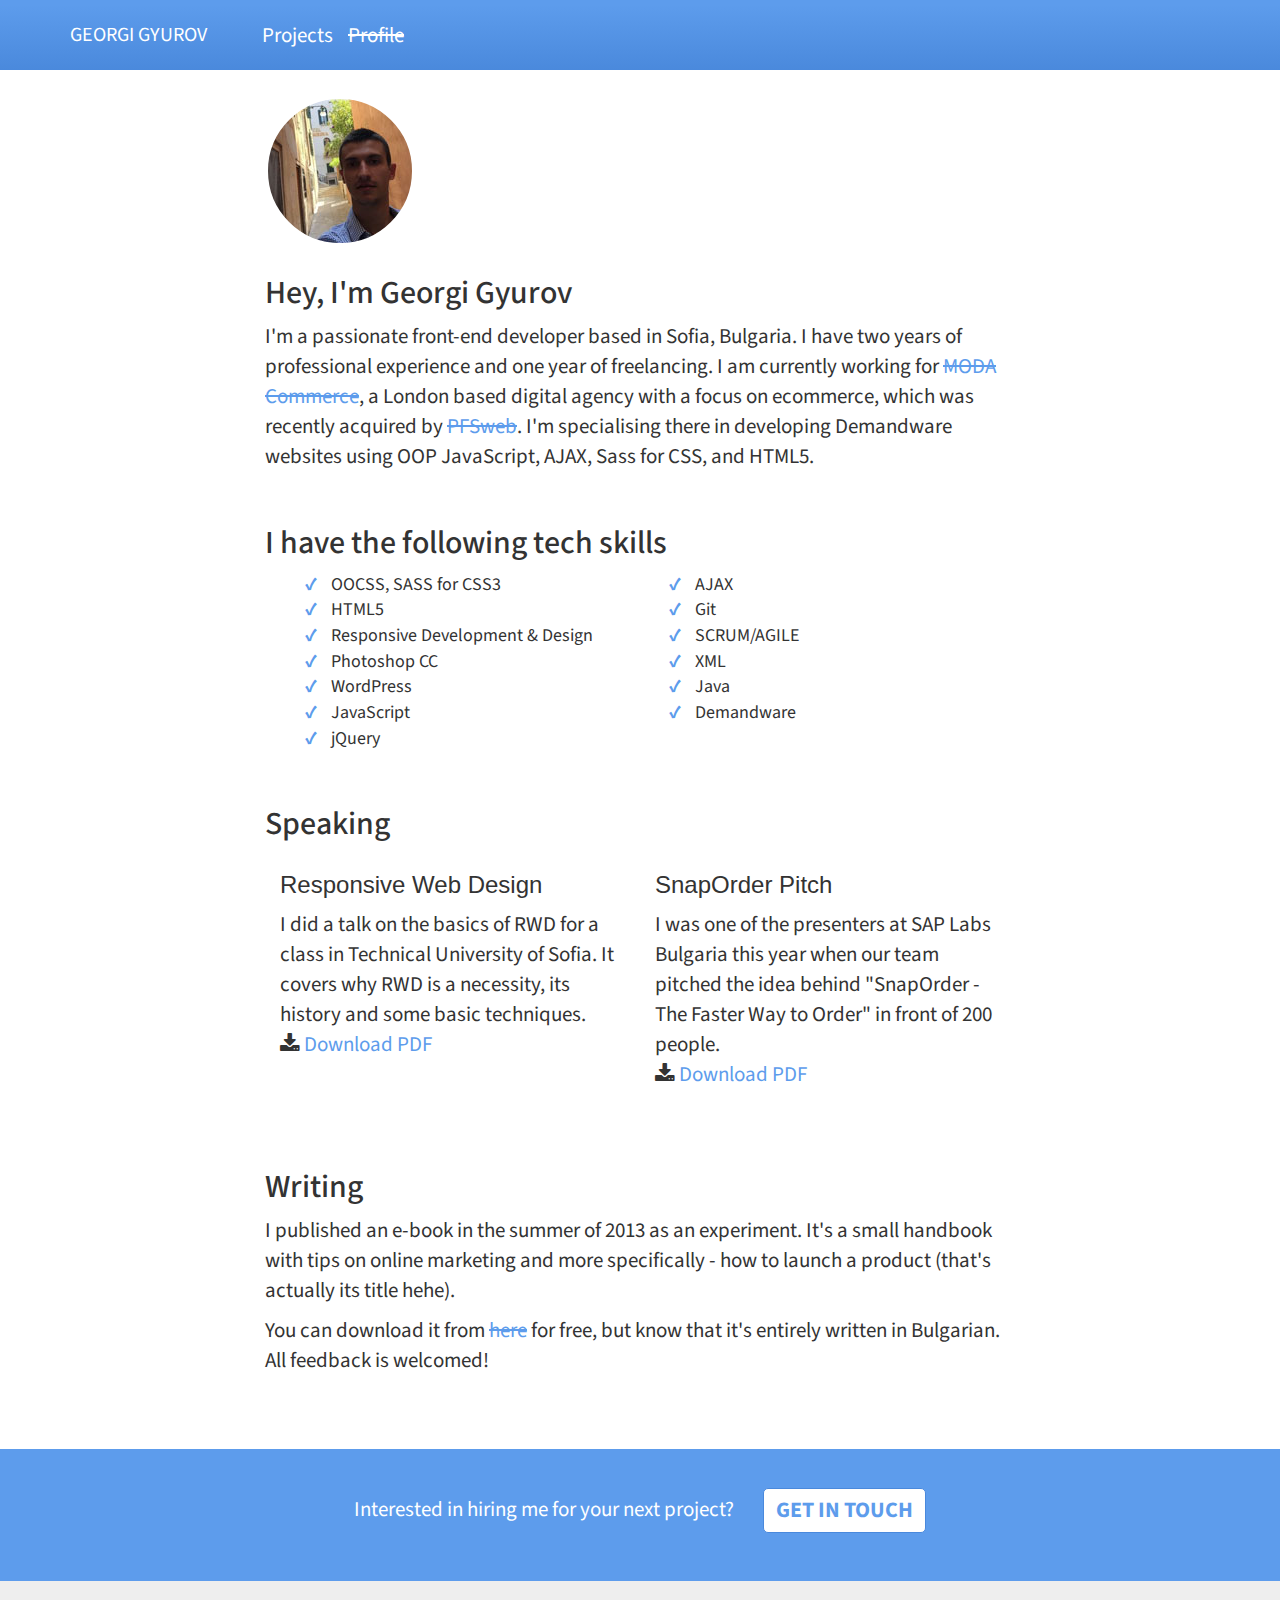
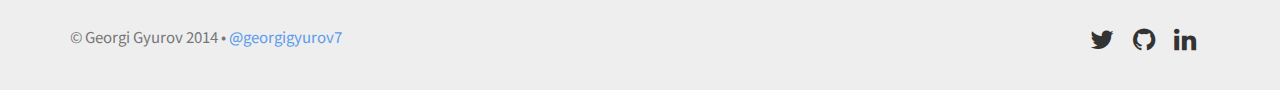
==== about.html @ b196c467 "Updated header description and keywords meta tags" ====
<!DOCTYPE html>
<html lang="en">

<head>
    <meta charset="utf-8">
    <meta name="viewport" content="width=device-width, initial-scale=1">
    <meta name="description" content="Georgi Gyurov - Front-end developer. Professional, quick and innovative work.">
    <meta name="keywords" content="front, end, website, site, development, html, css, js, responsive, web, design, agile, scrum, demandware, oop, javascript">
    <meta name="author" content="Georgi Gyurov, @georgigyurov7">
    
    <title>Profile - Georgi Gyurov - Front-End Developer</title>

    <!-- Prefetch DNS for external assets -->
    <link rel="dns-prefetch" href="//www.google-analytics.com">
    <link rel="dns-prefetch" href="//fonts.googleapis.com">

    <!-- Bootstrap Core CSS -->
    <link href="css/bootstrap.min.css" rel="stylesheet">

    <script type="text/javascript">
        /*!
        loadCSS: load a CSS file asynchronously.
        [c]2014 @scottjehl, Filament Group, Inc.
        Licensed MIT
        */

        /* exported loadCSS */
        function loadCSS( href, before, media, callback ){
            "use strict";
            // Arguments explained:
            // `href` is the URL for your CSS file.
            // `before` optionally defines the element we'll use as a reference for injecting our <link>
            // By default, `before` uses the first <script> element in the page.
            // However, since the order in which stylesheets are referenced matters, you might need a more specific location in your document.
            // If so, pass a different reference element to the `before` argument and it'll insert before that instead
            // note: `insertBefore` is used instead of `appendChild`, for safety re: http://www.paulirish.com/2011/surefire-dom-element-insertion/
            var ss = window.document.createElement( "link" );
            var ref = before || window.document.getElementsByTagName( "script" )[ 0 ];
            var sheets = window.document.styleSheets;
            ss.rel = "stylesheet";
            ss.href = href;
            // temporarily, set media to something non-matching to ensure it'll fetch without blocking render
            ss.media = "only x";
            // DEPRECATED
            if( callback ) {
                ss.onload = callback;
            }

            // inject link
            ref.parentNode.insertBefore( ss, ref );
            // This function sets the link's media back to `all` so that the stylesheet applies once it loads
            // It is designed to poll until document.styleSheets includes the new sheet.
            ss.onloadcssdefined = function( cb ){
                var defined;
                for( var i = 0; i < sheets.length; i++ ){
                    if( sheets[ i ].href && sheets[ i ].href === ss.href ){
                        defined = true;
                    }
                }
                if( defined ){
                    cb();
                } else {
                    setTimeout(function() {
                        ss.onloadcssdefined( cb );
                    });
                }
            };
            ss.onloadcssdefined(function() {
                ss.media = media || "all";
            });
            return ss;
        }

        loadCSS( "css/style.min.css" );
    </script>
    <noscript><link href="css/style.min.css" rel="stylesheet"></noscript>

    <style type="text/css">
        .navbar-nav>li>a:first-child {
          padding-left: 0;
        }
        .navbar-nav>li>a {
          padding-top: 0;
          padding-bottom: 0;
          line-height: 30px;
        }
        .navbar-brand, .nav>li a {
          color: #fff;
        }
    </style>

    <!-- Custom CSS -->
    <link href="css/font-awesome.min.css" rel="stylesheet">
    <link href='http://fonts.googleapis.com/css?family=Source+Sans+Pro:300' rel='stylesheet'>
</head>

<body>
    <nav class="navbar" role="navigation">
	  	<div class="container">
		    <div class="navbar-header">
			    <a class="navbar-brand" href="index.html">Georgi Gyurov</a>
			</div>
			<div class="collapse navbar-collapse navbar-ex1-collapse">
			    <ul class="nav navbar-nav">
                    <li><a href="index.html#work">Projects</a></li>
			        <li><a href="about.html" class="active">Profile</a></li>
			    </ul>
			</div>
		</div>
	</nav>

    <section class="profile">
        <div class="container">
            <div class="row">
                <div class="col-lg-8 col-lg-offset-2">
                <div class="profile-picture"></div>
    			<h2>Hey, I'm Georgi Gyurov</h2>
    			<p>
    				I'm a passionate front-end developer based in Sofia, Bulgaria. I have two years of professional experience and one year of freelancing. I am currently working for <a class="blue-link" alt="Modacommerce" href="http://modacom.com/">MODA Commerce</a>, a London based digital agency with a focus on ecommerce, which was recently acquired by <a class="blue-link" alt="pfswebcom" href="http://www.pfsweb.com/">PFSweb</a>. I'm specialising there in developing Demandware websites using OOP JavaScript, AJAX, Sass for CSS, and HTML5.
    			</p>
                </div>
            </div>
        </div>
    </section>

    <section class="profile">
        <div class="container">
            <div class="row">
    			<div class="col-lg-8 col-lg-offset-2">
                <h2>I have the following tech skills</h2>
                        <ul class="skills-set">
                            <li><span class="skills-set-tick">&#10004;</span> OOCSS, SASS for CSS3</li>
                            <li><span class="skills-set-tick">&#10004;</span> HTML5</li>
                            <li><span class="skills-set-tick">&#10004;</span> Responsive Development & Design</li>
                            <li><span class="skills-set-tick">&#10004;</span> Photoshop CC</li>
                            <li><span class="skills-set-tick">&#10004;</span> WordPress</li>
                            <li><span class="skills-set-tick">&#10004;</span> JavaScript</li>
                            <li><span class="skills-set-tick">&#10004;</span> jQuery</li>
                            <li><span class="skills-set-tick">&#10004;</span> AJAX</li>
                            <li><span class="skills-set-tick">&#10004;</span> Git</li>
                            <li><span class="skills-set-tick">&#10004;</span> SCRUM/AGILE</li>
                            <li><span class="skills-set-tick">&#10004;</span> XML</li>
                            <li><span class="skills-set-tick">&#10004;</span> Java</li>
                            <li><span class="skills-set-tick">&#10004;</span> Demandware</li>
                        </ul>
                </div>
             </div>
        </div>
    </section>

    <section class="profile">
        <div class="container">
            <div class="row">
                <div class="col-lg-8 col-lg-offset-2">
                <h2>Speaking</h2>
                    <div class="col-lg-6">
                        <h3>Responsive Web Design</h3>
                        <p>I did a talk on the basics of RWD for a class in Technical University of Sofia. It covers why RWD is a necessity, its history and some basic techniques. <br>
                        <i class="fa fa-download" title="Download PDF"></i> <a href="files/RWD.pdf" target="_blank" alt="Download PDF of the presentation">Download PDF</a>
                     </p>
                    </div>
                    <div class="col-lg-6">
                        <h3>SnapOrder Pitch</h3>
                        <p>I was one of the presenters at SAP Labs Bulgaria this year when our team pitched the idea behind "SnapOrder - The Faster Way to Order" in front of 200 people. <br>
                        <i class="fa fa-download" title="Download PDF"></i> <a href="files/snaporder.pdf" target="_blank" alt="Download PDF of the presentation">Download PDF</a>
                     </p>
                    </div>
                </div>
            </div>
        </div>

        <br>

        <section class="profile">
        <div class="container">
            <div class="row">
                <div class="col-lg-8 col-lg-offset-2">
                <h2>Writing</h2>
                       <p>I published an e-book in the summer of 2013 as an experiment. It's a small handbook with tips on online marketing and more specifically - how to launch a product (that's actually its title hehe).<br>
                       <p>You can download it from <a href="https://www.dropbox.com/s/eyqbff4zten5lh9/kak-da-pusnem-produkt-v-prodajba.pdf?dl=0" alt="Georgi Gyurov online marketing ebook" class="blue-link">here</a> for free, but know that it's entirely written in Bulgarian. All feedback is welcomed!</p>
                     </p>
                </div>
            </div>
        </div>
        </section>

        <div class="profile-contact">
            	<p class="text-center">Interested in hiring me for your next project? <a href="mailto:georgigyurov7@gmail.com?subject=Let’s%20work%20together" alt="Work With Me"><button class="btn btn-default space-left"><span class="text-large">GET IN TOUCH</span></button></a></p>
        </div>
    </section>

	<section class="footer-section">
        <div class="container">
            <div class="row">
                <div class="col-lg-6">
                    <p class="footer-copyright text-left">&copy; Georgi Gyurov 2014 • <a href="http://twitter.com/georgigyurov7" alt="Georgi Gyurov on Twitter">@georgigyurov7</a></p><br />
                </div>
				<div class="col-lg-6">
                    <p class="footer-social text-right"><a href="http://twitter.com/georgigyurov7" alt="Georgi Gyurov on Twitter"><i class="fa fa-twitter twitter"></i></a> <a href="https://github.com/ggyurov" alt="GGyurov.EU on Facebook"><i class="fa fa-github facebook"></i></a>  <a href="http://www.linkedin.com/pub/georgi-gyurov/57/550/a01" alt="Georgi Gyurov on LinkedIN"><i class="fa fa-linkedin in"></i></a></p>
                </div>
            </div> 
        </div>
    </section>

    <!-- Core JavaScript Files -->
    <script async src="js/jquery-1.10.2.js"></script>
    <script async src="js/bootstrap.min.js"></script>

    <!-- Google Analytics -->
    <script type="text/javascript">

      var _gaq = _gaq || [];
      _gaq.push(['_setAccount', 'UA-50094750-1']);
      _gaq.push(['_trackPageview']);

      (function() {
        var ga = document.createElement('script'); ga.type = 'text/javascript'; ga.async = true;
        ga.src = ('https:' == document.location.protocol ? 'https://' : 'http://') + 'stats.g.doubleclick.net/dc.js';
        var s = document.getElementsByTagName('script')[0]; s.parentNode.insertBefore(ga, s);
      })();

    </script>
</body>
</html>
---- css/style.min.css ----
body,html{width:100%;height:100%}.logo,.wrap{margin:0 auto}.skills-item,.skills-set li{list-style-type:none}@font-face{font-family:FontAwesome;src:url(../fonts/fontawesome-webfont.eot?v=4.0.3);src:url(../fonts/fontawesome-webfont.eot?#iefix&v=4.0.3) format('embedded-opentype'),url(../fonts/fontawesome-webfont.woff?v=4.0.3) format('woff'),url(../fonts/fontawesome-webfont.ttf?v=4.0.3) format('truetype'),url(../fonts/fontawesome-webfont.svg?v=4.0.3#fontawesomeregular) format('svg');font-weight:400;font-style:normal}body{font-family:'Source Sans Pro',sans-serif;font-size:18px;border-top:5px solid #5D9CEC}::selection{color:#fff;background:#5D9CEC}::-moz-selection{color:#fff;background:#5D9CEC}.wrap{min-height:100%;height:auto!important;height:100%}.logo{display:block;width:308px;height:185px;font:0/0 a;text-shadow:none;color:transparent}.intro-title-1,.intro-title-2{text-align:center;font-weight:600}.nav>li a,.navbar-brand{color:#fff}.nav>li a:hover,.navbar-brand:hover,.navbar-nav .active,.navbar-nav .active:hover{color:#fff;text-decoration:line-through}.hire-me-btn a:hover,.intro-title-2 a{text-decoration:none}.intro-section,.navbar{background-color:#428bca;background-image:linear-gradient(#5D9CEC,#4A89DC)}.navbar{min-height:15px;padding:10px 0 15px;border-radius:0}.navbar-header,.navbar-nav>li>a:first-child{padding-left:0}.navbar-header{padding-right:45px}.navbar-nav>li>a{padding-top:0;padding-bottom:0;line-height:30px}.navbar-brand{padding-top:10px}.navbar-nav .active{padding-top:0}.collapse{display:block;border:0;max-height:100%;box-shadow:none}.nav>li{margin-top:5px;margin-bottom:5px;display:inline-block}.intro-section{padding:5% 0;width:100%;color:#fff}.intro-title-1{text-transform:uppercase;font-size:24px;font-family:'Source Sans Pro',sans-serif}.intro-title-2{margin:0 auto;font-size:34px;font-family:'Source Sans Pro';line-height:1.5em}.hire-me-btn a,.projects{font-weight:600;font-family:'Source Sans Pro',sans-serif}.intro-title-2 a{border-bottom:1px dotted #a6a6a6}.dash{margin:2% 0;background-color:#5D9CEC;width:30px;height:4px}.line{margin:5% auto;width:80%;background-color:#a6a6a6}.projects{padding:0 0 1%}.hire-me-btn{margin:0 0 5%;padding:1.5%;width:100%;height:10%;background-color:#428bca;border-radius:5px;text-align:center}.hire-me-btn:hover{background-color:#286eab}.hire-me-btn a{color:#fff;font-size:2.5rem}@media screen and (max-width:480px){.intro-title-1{font-size:20px;text-align:center}.intro-title-2{margin:10% 0;font-size:21px}}.feature-list{margin-left:0;padding:0;list-style:none;font-family:'Source San Pro'}.about-section,.profile h2{font-family:'Source Sans Pro',sans-serif}.feature-list__link{position:relative;display:block;background-color:#f43059;padding-top:56.25%;margin-top:2px;border-radius:3px}@media screen and (min-width:720px){.feature-list__item{float:left;width:33.333333333%}.feature-list__item:nth-child(3n+1):last-child{width:100%}.feature-list__item:nth-child(3n+1):nth-last-child(2),.feature-list__item:nth-child(3n+1):nth-last-child(2)+.feature-list__item{width:50%}.feature-list__link{margin-left:2px}.feature-list__item:nth-of-type(-n+3)>.feature-list__link{margin-top:0}.feature-list__item:nth-of-type(3n+1)>.feature-list__link{margin-left:0}}.feature-list__title{font-size:32px;font-size:2rem;line-height:1;font-weight:600;text-align:center;position:absolute;top:50%;right:0;left:0;margin-top:-24px;color:#fff;-webkit-transition:.2s;-moz-transition:.2s;transition:.2s}.facebook:hover,.in:hover,.plus:hover,.twitter:hover{transition:ease .5s}.feature-list__link:active .feature-list__title,.feature-list__link:focus .feature-list__title,.feature-list__link:hover .feature-list__title{margin-top:-26px}.feature-list__sub{display:block;font-size:16px;font-size:1.5rem;line-height:2}.about-section{margin:5% 0 60px;font-size:30px}.about-section p{padding-top:10px;font-size:21px}.profile-picture{position:relative;margin:0 30px 30px 0;background:url(../img/profile-pic-2105.jpg) center;width:150px;height:150px;border-radius:100px;border:3px solid #fff;overflow:hidden}.index-hire-about,.profile-contact{margin-top:5%;width:100%;text-align:center}.profile{padding:2% 0 0}.profile p{font-size:21px}.profile-header{display:block;width:100%;height:45%}.icon-color{color:#bd1f34}.profile-contact{padding:3% 0;background-color:#5D9CEC;color:#fff}@media screen and (max-width :480px){.index-hire-about,.profile-contact{margin:10% 0 15%}}.blue-link{text-decoration:line-through;color:#5D9CEC}.contact-section u,.footer-social a:hover{text-decoration:none}.skills-set{-webkit-columns:2;-moz-columns:2;columns:2}@media screen and (max-width:480px){.skills-set{-webkit-columns:1;-moz-columns:1;columns:1}}.skills-set-tick{color:#5D9CEC;padding-right:10px}.contact-section{margin:0 0 5%;min-height:100%;height:auto!important;height:100%;text-align:left;font-size:18px}.contact-section u{border-bottom:1px dotted #aeaeae}.green{color:green}.services-section{padding-top:150px;text-align:center;background:#fff}.footer-section{min-height:90px;padding-top:30px;padding-bottom:30px;background-color:#eee;font-size:14px}.footer-copyright{margin-top:15px;display:inline;float:left;color:#777;font-size:1.2em}.footer-social{margin:2% 0 0;float:right;width:50%;font-size:26px}.header,.img{width:100%}.footer-social i{margin-right:5%}.footer-social a{color:inherit}@media screen and (max-width :1024px){.footer-social{margin:-1% 0 0}}.twitter:hover{color:#00aced}.facebook:hover{color:#3b5998}.in:hover{color:#0e76a8}.plus:hover{color:#d34836}.fa-desktop{font-size:10em}.hire-me-hp{background-color:#5D9CEC;color:#fff}.or{padding:0 0 0 2%}@media screen and (max-width :480px){.footer-policy,.footer-social{float:left;text-align:left}.footer-social{margin:10px 0}.space-right{margin-right:0}.or{display:block;padding:3% 0}}.space{margin:0 0 6%}.space-left{margin:0 0 0 2%}.space-right{margin:0 2% 0 0}.img:hover{cursor:pointer;opacity:.8;-webkit-transition:all 300ms ease-out;-moz-transition:all 300ms ease-out;-o-transition:all 300ms ease-out;-ms-transition:all 300ms ease-out;transition:all 300ms ease-out}.header{display:block;margin-top:-5px;-webkit-background-size:cover;-moz-background-size:cover;-o-background-size:cover;background-size:cover;height:100%}.twoten{background:url(../img/twoten-full-01.min.png) center top fixed}.fuji{background:url(../img/Fuji-full.min.png) center top fixed}.ebook{background:url(../img/ebook-landing.min.png) center top fixed}.cadeci{background:url(../img/cadeci-full.min.jpg) center top fixed}@media screen and (max-width :480px){.img{max-height:250px}.header{height:50%}.twoten{background:url(../img/twoten-mobile.min.png) top no-repeat}.fuji{background:url(../img/Fuji-mobile.min.png) top no-repeat}.ebook{background:url(../img/ebook-mobile.min.png) no-repeat}.cadeci{background:url(../img/cadeci-mobile.min.png) top no-repeat}}.text-large{font-size:2em}.skills{margin:0;padding:0;overflow:hidden}.skills-item{font-size:18px;word-break:break-word;color:#fff;background-color:#5D9CEC;margin:.5em 0;padding:.5em;-webkit-transition:.5s ease;transition:.5s ease}@media (min-width:48.75em){.skills-item{position:relative;-webkit-transition:.5s ease;transition:.5s ease}.skills-item.skillMagic{opacity:1;-webkit-transform:translate(50px,20px);-ms-transform:translate(50px,20px);transform:translate(50px,20px);-webkit-backface-visibility:hidden;-ms-backface-visibility:hidden;backface-visibility:hidden}}.skills-item.css{width:97%}.skills-item.html{width:98%}.skills-item.js{width:55%}.skills-item.php{width:35%}.skills-item.sql{width:50%}.skills-item.xml{width:70%}.skills-item.java{width:45%}.skills-item.responsive,.skills-item.wp{width:90%}.skills-item.c5{width:89%}.skills-item.github{width:60%}.skills-item.adobe{width:87%}.skills-item.mobile{width:91%}.skills-item.android{width:50%}
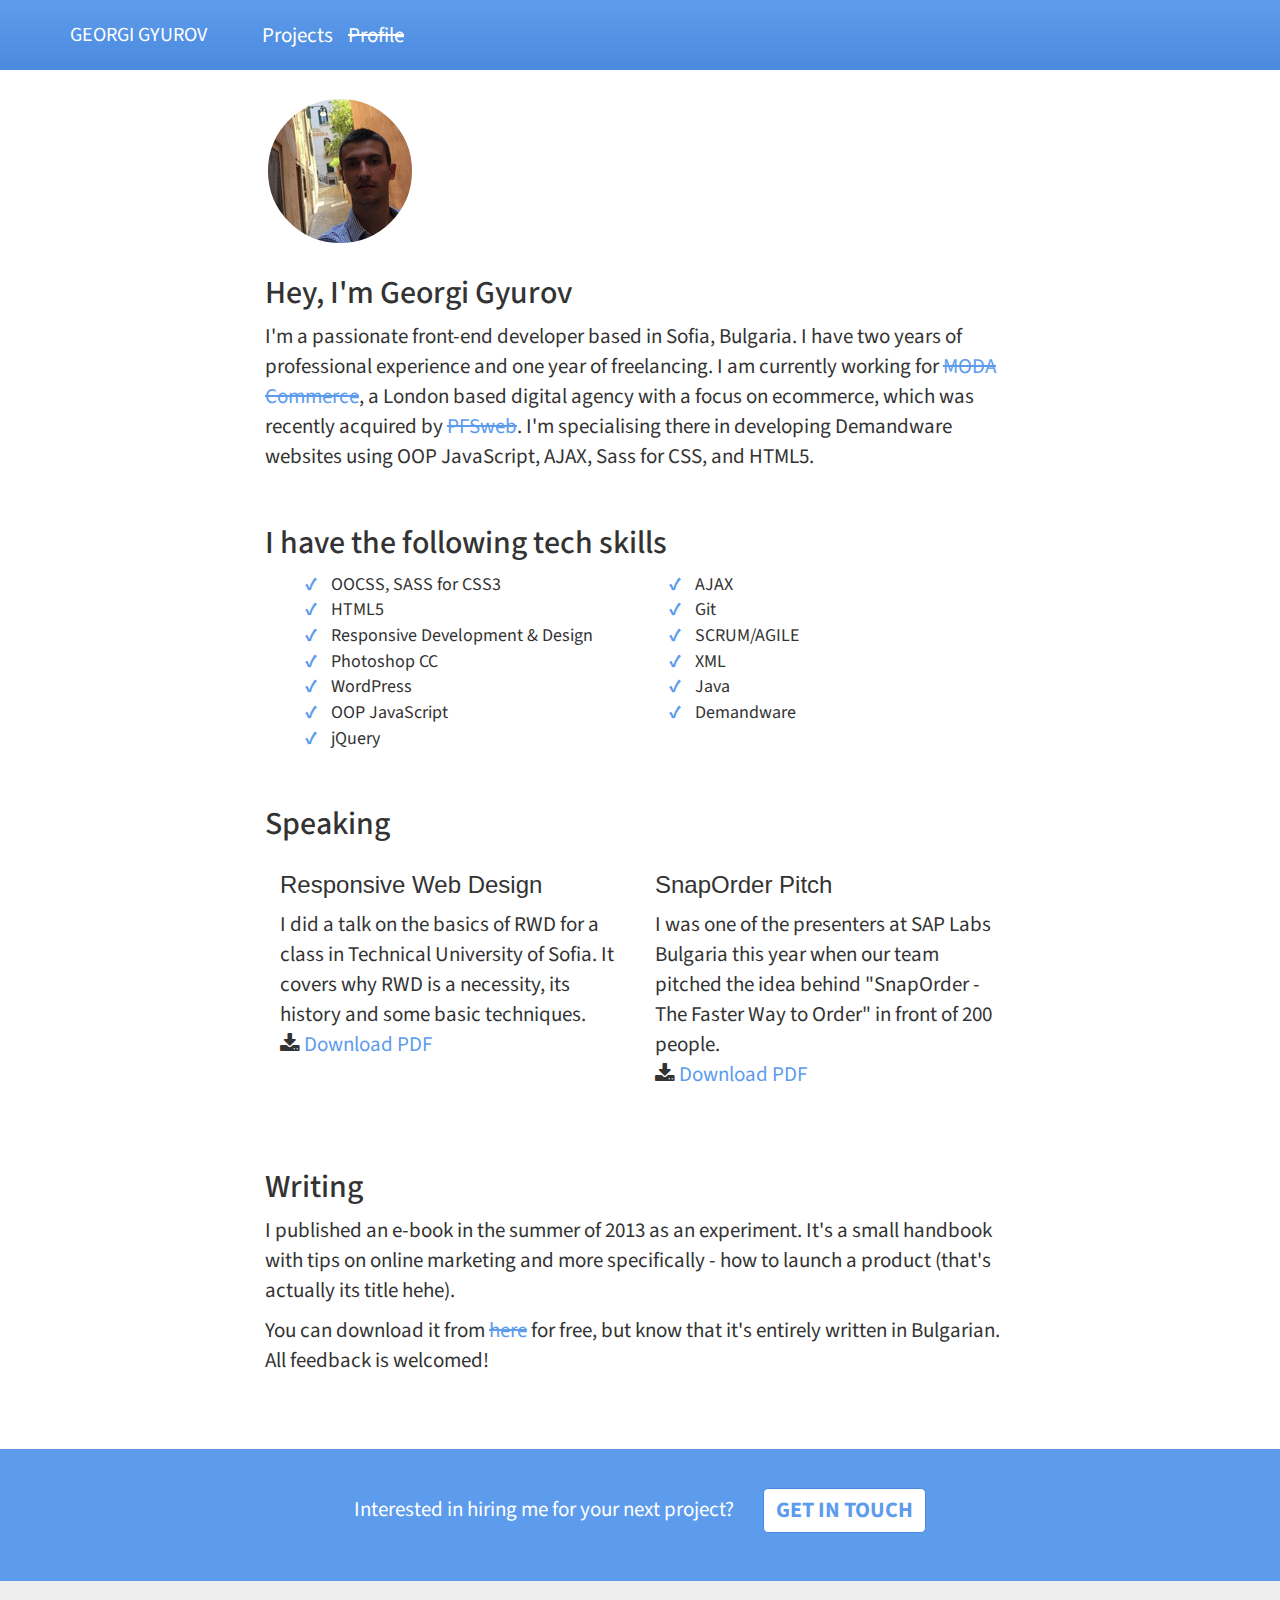
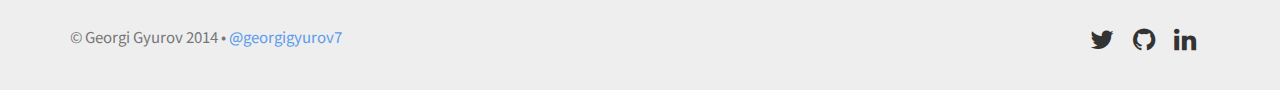
==== commit 32a3054e: "Updated skills" ====
--- a/about.html
+++ b/about.html
@@ -11,8 +11,8 @@
     <title>Profile - Georgi Gyurov - Front-End Developer</title>
 
     <!-- Prefetch DNS for external assets -->
-    <link rel="dns-prefetch" href="//www.google-analytics.com">
-    <link rel="dns-prefetch" href="//fonts.googleapis.com">
+    <link rel="dns-prefetch" href="//www.google-analytics.com" />
+    <link rel="dns-prefetch" href="//fonts.googleapis.com" />
 
     <!-- Bootstrap Core CSS -->
     <link href="css/bootstrap.min.css" rel="stylesheet">
@@ -90,8 +90,8 @@
     </style>
 
     <!-- Custom CSS -->
-    <link href="css/font-awesome.min.css" rel="stylesheet">
-    <link href='http://fonts.googleapis.com/css?family=Source+Sans+Pro:300' rel='stylesheet'>
+    <link href="css/font-awesome.min.css" rel="stylesheet" />
+    <link href='http://fonts.googleapis.com/css?family=Source+Sans+Pro:300' rel='stylesheet' />
 </head>
 
 <body>
@@ -134,7 +134,7 @@
                             <li><span class="skills-set-tick">&#10004;</span> Responsive Development & Design</li>
                             <li><span class="skills-set-tick">&#10004;</span> Photoshop CC</li>
                             <li><span class="skills-set-tick">&#10004;</span> WordPress</li>
-                            <li><span class="skills-set-tick">&#10004;</span> JavaScript</li>
+                            <li><span class="skills-set-tick">&#10004;</span> OOP JavaScript</li>
                             <li><span class="skills-set-tick">&#10004;</span> jQuery</li>
                             <li><span class="skills-set-tick">&#10004;</span> AJAX</li>
                             <li><span class="skills-set-tick">&#10004;</span> Git</li>
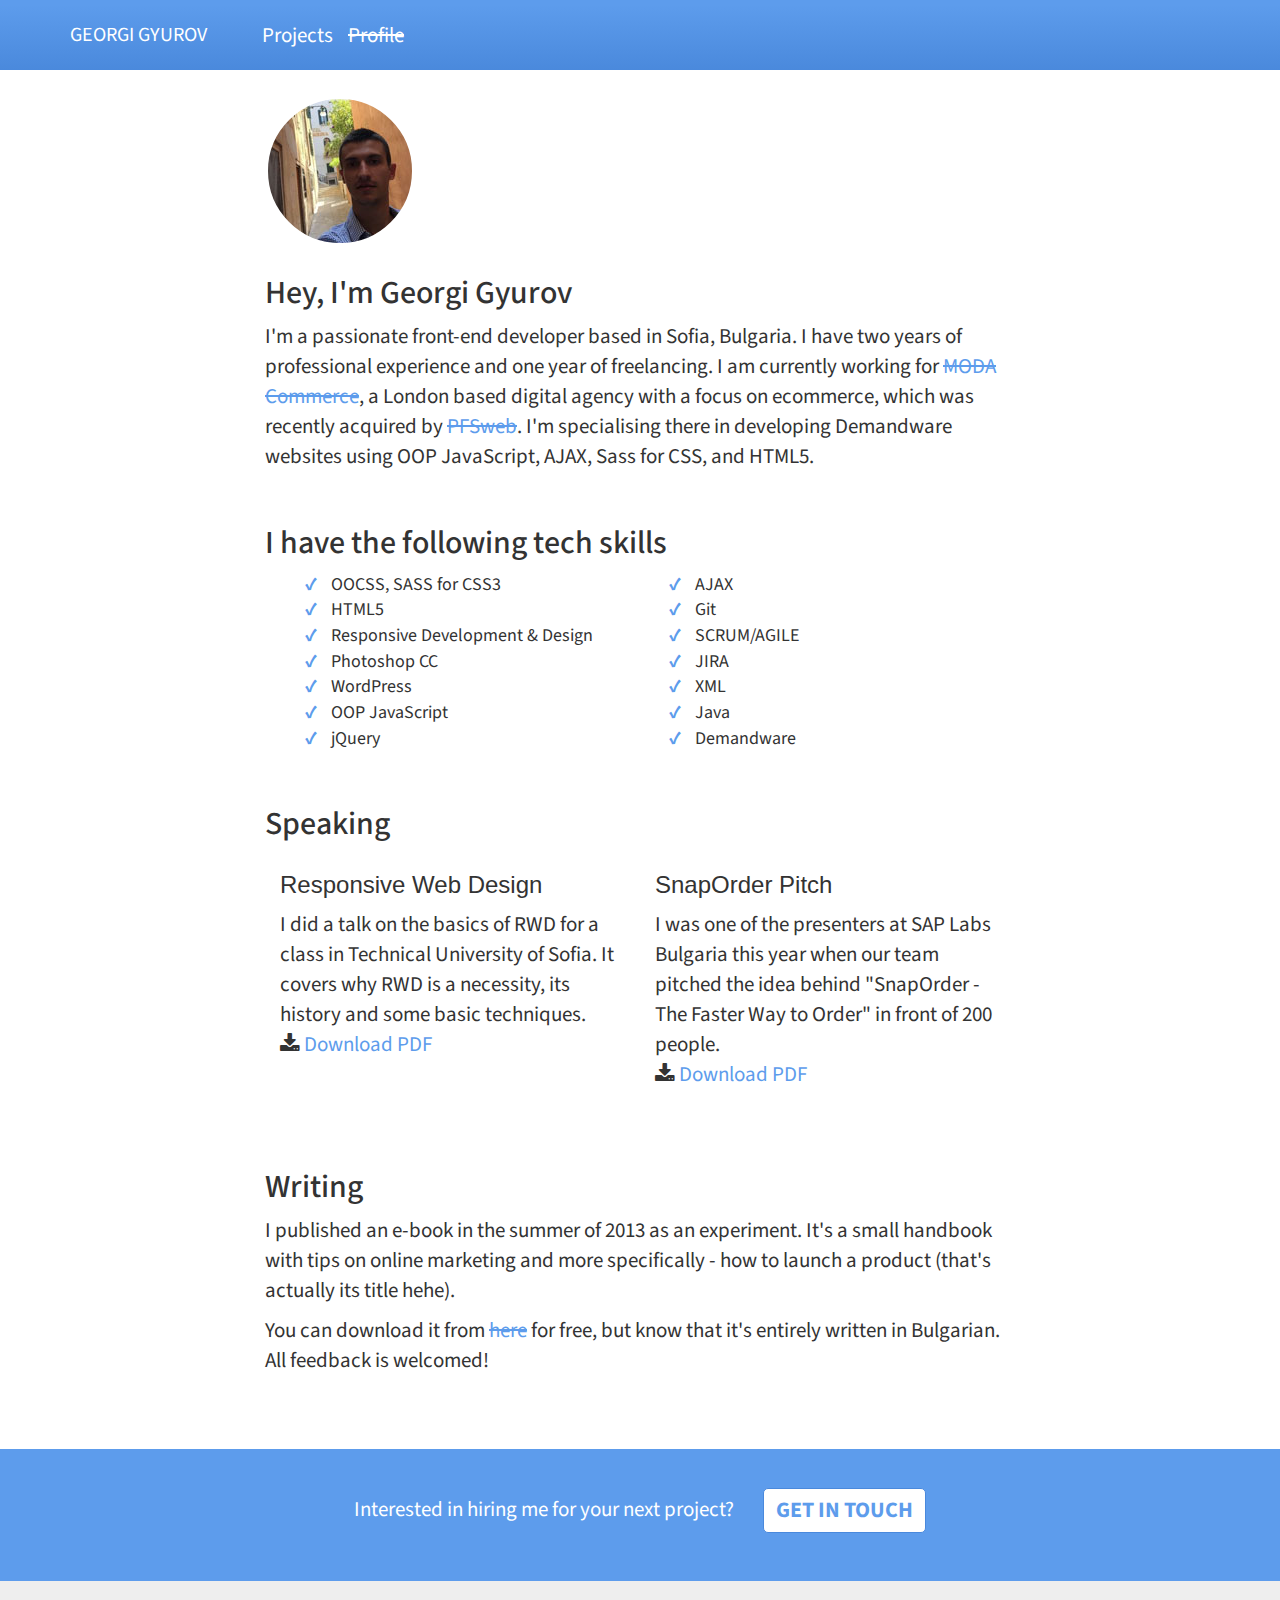
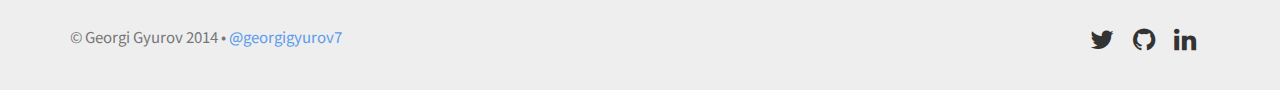
==== commit 44433637: "Updated skills" ====
--- a/about.html
+++ b/about.html
@@ -139,6 +139,7 @@
                             <li><span class="skills-set-tick">&#10004;</span> AJAX</li>
                             <li><span class="skills-set-tick">&#10004;</span> Git</li>
                             <li><span class="skills-set-tick">&#10004;</span> SCRUM/AGILE</li>
+                            <li><span class="skills-set-tick">&#10004;</span> JIRA</li>
                             <li><span class="skills-set-tick">&#10004;</span> XML</li>
                             <li><span class="skills-set-tick">&#10004;</span> Java</li>
                             <li><span class="skills-set-tick">&#10004;</span> Demandware</li>
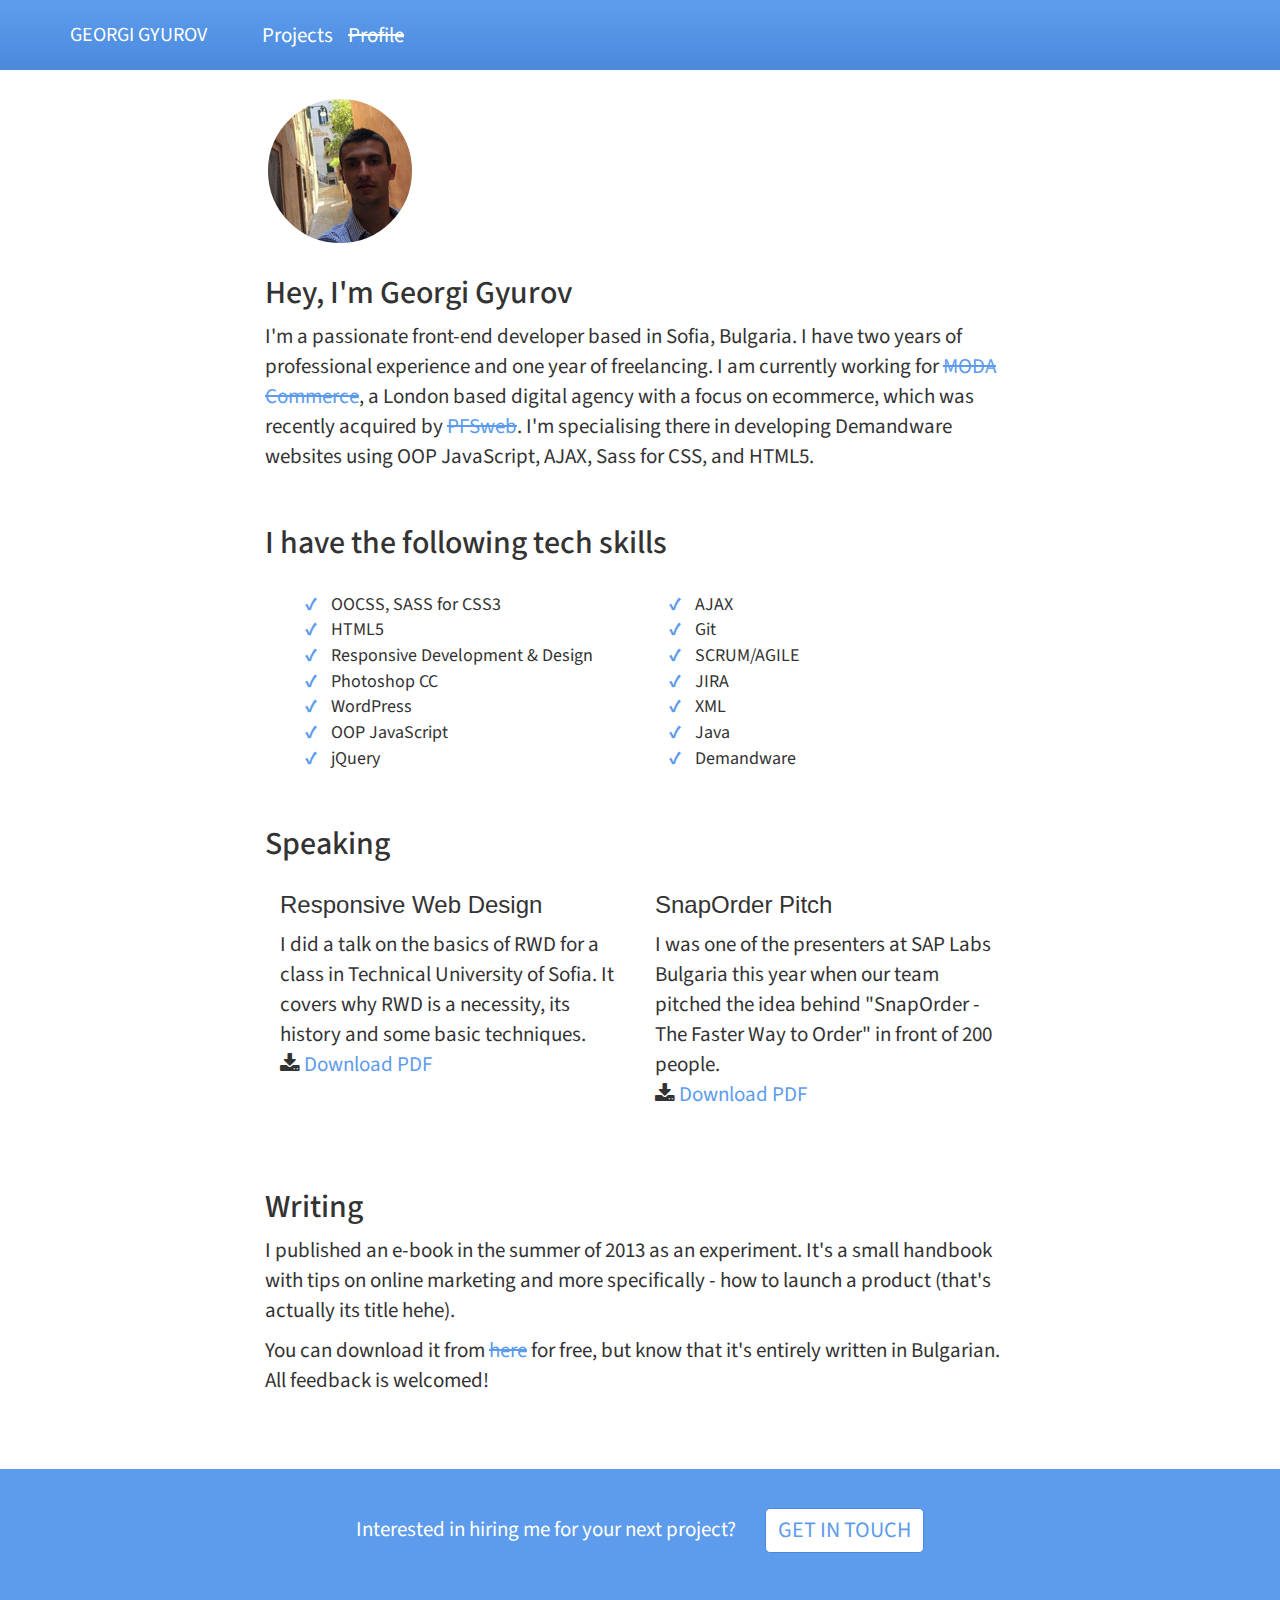
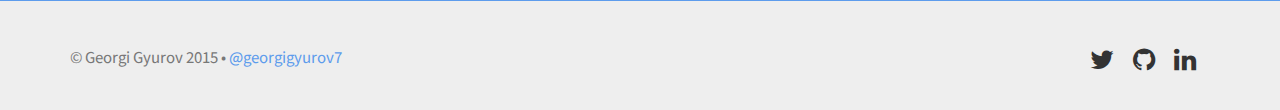
==== commit 939fee14: "Homepage update + removed GA" ====
--- a/about.html
+++ b/about.html
@@ -11,7 +11,6 @@
     <title>Profile - Georgi Gyurov - Front-End Developer</title>
 
     <!-- Prefetch DNS for external assets -->
-    <link rel="dns-prefetch" href="//www.google-analytics.com" />
     <link rel="dns-prefetch" href="//fonts.googleapis.com" />
 
     <!-- Bootstrap Core CSS -->
@@ -194,7 +193,7 @@
         <div class="container">
             <div class="row">
                 <div class="col-lg-6">
-                    <p class="footer-copyright text-left">&copy; Georgi Gyurov 2014 • <a href="http://twitter.com/georgigyurov7" alt="Georgi Gyurov on Twitter">@georgigyurov7</a></p><br />
+                    <p class="footer-copyright text-left">&copy; Georgi Gyurov 2015 • <a href="http://twitter.com/georgigyurov7" alt="Georgi Gyurov on Twitter">@georgigyurov7</a></p><br />
                 </div>
 				<div class="col-lg-6">
                     <p class="footer-social text-right"><a href="http://twitter.com/georgigyurov7" alt="Georgi Gyurov on Twitter"><i class="fa fa-twitter twitter"></i></a> <a href="https://github.com/ggyurov" alt="GGyurov.EU on Facebook"><i class="fa fa-github facebook"></i></a>  <a href="http://www.linkedin.com/pub/georgi-gyurov/57/550/a01" alt="Georgi Gyurov on LinkedIN"><i class="fa fa-linkedin in"></i></a></p>
@@ -206,20 +205,5 @@
     <!-- Core JavaScript Files -->
     <script async src="js/jquery-1.10.2.js"></script>
     <script async src="js/bootstrap.min.js"></script>
-
-    <!-- Google Analytics -->
-    <script type="text/javascript">
-
-      var _gaq = _gaq || [];
-      _gaq.push(['_setAccount', 'UA-50094750-1']);
-      _gaq.push(['_trackPageview']);
-
-      (function() {
-        var ga = document.createElement('script'); ga.type = 'text/javascript'; ga.async = true;
-        ga.src = ('https:' == document.location.protocol ? 'https://' : 'http://') + 'stats.g.doubleclick.net/dc.js';
-        var s = document.getElementsByTagName('script')[0]; s.parentNode.insertBefore(ga, s);
-      })();
-
-    </script>
 </body>
 </html>--- a/css/style.min.css
+++ b/css/style.min.css
@@ -1 +1 @@
-body,html{width:100%;height:100%}.logo,.wrap{margin:0 auto}.skills-item,.skills-set li{list-style-type:none}@font-face{font-family:FontAwesome;src:url(../fonts/fontawesome-webfont.eot?v=4.0.3);src:url(../fonts/fontawesome-webfont.eot?#iefix&v=4.0.3) format('embedded-opentype'),url(../fonts/fontawesome-webfont.woff?v=4.0.3) format('woff'),url(../fonts/fontawesome-webfont.ttf?v=4.0.3) format('truetype'),url(../fonts/fontawesome-webfont.svg?v=4.0.3#fontawesomeregular) format('svg');font-weight:400;font-style:normal}body{font-family:'Source Sans Pro',sans-serif;font-size:18px;border-top:5px solid #5D9CEC}::selection{color:#fff;background:#5D9CEC}::-moz-selection{color:#fff;background:#5D9CEC}.wrap{min-height:100%;height:auto!important;height:100%}.logo{display:block;width:308px;height:185px;font:0/0 a;text-shadow:none;color:transparent}.intro-title-1,.intro-title-2{text-align:center;font-weight:600}.nav>li a,.navbar-brand{color:#fff}.nav>li a:hover,.navbar-brand:hover,.navbar-nav .active,.navbar-nav .active:hover{color:#fff;text-decoration:line-through}.hire-me-btn a:hover,.intro-title-2 a{text-decoration:none}.intro-section,.navbar{background-color:#428bca;background-image:linear-gradient(#5D9CEC,#4A89DC)}.navbar{min-height:15px;padding:10px 0 15px;border-radius:0}.navbar-header,.navbar-nav>li>a:first-child{padding-left:0}.navbar-header{padding-right:45px}.navbar-nav>li>a{padding-top:0;padding-bottom:0;line-height:30px}.navbar-brand{padding-top:10px}.navbar-nav .active{padding-top:0}.collapse{display:block;border:0;max-height:100%;box-shadow:none}.nav>li{margin-top:5px;margin-bottom:5px;display:inline-block}.intro-section{padding:5% 0;width:100%;color:#fff}.intro-title-1{text-transform:uppercase;font-size:24px;font-family:'Source Sans Pro',sans-serif}.intro-title-2{margin:0 auto;font-size:34px;font-family:'Source Sans Pro';line-height:1.5em}.hire-me-btn a,.projects{font-weight:600;font-family:'Source Sans Pro',sans-serif}.intro-title-2 a{border-bottom:1px dotted #a6a6a6}.dash{margin:2% 0;background-color:#5D9CEC;width:30px;height:4px}.line{margin:5% auto;width:80%;background-color:#a6a6a6}.projects{padding:0 0 1%}.hire-me-btn{margin:0 0 5%;padding:1.5%;width:100%;height:10%;background-color:#428bca;border-radius:5px;text-align:center}.hire-me-btn:hover{background-color:#286eab}.hire-me-btn a{color:#fff;font-size:2.5rem}@media screen and (max-width:480px){.intro-title-1{font-size:20px;text-align:center}.intro-title-2{margin:10% 0;font-size:21px}}.feature-list{margin-left:0;padding:0;list-style:none;font-family:'Source San Pro'}.about-section,.profile h2{font-family:'Source Sans Pro',sans-serif}.feature-list__link{position:relative;display:block;background-color:#f43059;padding-top:56.25%;margin-top:2px;border-radius:3px}@media screen and (min-width:720px){.feature-list__item{float:left;width:33.333333333%}.feature-list__item:nth-child(3n+1):last-child{width:100%}.feature-list__item:nth-child(3n+1):nth-last-child(2),.feature-list__item:nth-child(3n+1):nth-last-child(2)+.feature-list__item{width:50%}.feature-list__link{margin-left:2px}.feature-list__item:nth-of-type(-n+3)>.feature-list__link{margin-top:0}.feature-list__item:nth-of-type(3n+1)>.feature-list__link{margin-left:0}}.feature-list__title{font-size:32px;font-size:2rem;line-height:1;font-weight:600;text-align:center;position:absolute;top:50%;right:0;left:0;margin-top:-24px;color:#fff;-webkit-transition:.2s;-moz-transition:.2s;transition:.2s}.facebook:hover,.in:hover,.plus:hover,.twitter:hover{transition:ease .5s}.feature-list__link:active .feature-list__title,.feature-list__link:focus .feature-list__title,.feature-list__link:hover .feature-list__title{margin-top:-26px}.feature-list__sub{display:block;font-size:16px;font-size:1.5rem;line-height:2}.about-section{margin:5% 0 60px;font-size:30px}.about-section p{padding-top:10px;font-size:21px}.profile-picture{position:relative;margin:0 30px 30px 0;background:url(../img/profile-pic-2105.jpg) center;width:150px;height:150px;border-radius:100px;border:3px solid #fff;overflow:hidden}.index-hire-about,.profile-contact{margin-top:5%;width:100%;text-align:center}.profile{padding:2% 0 0}.profile p{font-size:21px}.profile-header{display:block;width:100%;height:45%}.icon-color{color:#bd1f34}.profile-contact{padding:3% 0;background-color:#5D9CEC;color:#fff}@media screen and (max-width :480px){.index-hire-about,.profile-contact{margin:10% 0 15%}}.blue-link{text-decoration:line-through;color:#5D9CEC}.contact-section u,.footer-social a:hover{text-decoration:none}.skills-set{-webkit-columns:2;-moz-columns:2;columns:2}@media screen and (max-width:480px){.skills-set{-webkit-columns:1;-moz-columns:1;columns:1}}.skills-set-tick{color:#5D9CEC;padding-right:10px}.contact-section{margin:0 0 5%;min-height:100%;height:auto!important;height:100%;text-align:left;font-size:18px}.contact-section u{border-bottom:1px dotted #aeaeae}.green{color:green}.services-section{padding-top:150px;text-align:center;background:#fff}.footer-section{min-height:90px;padding-top:30px;padding-bottom:30px;background-color:#eee;font-size:14px}.footer-copyright{margin-top:15px;display:inline;float:left;color:#777;font-size:1.2em}.footer-social{margin:2% 0 0;float:right;width:50%;font-size:26px}.header,.img{width:100%}.footer-social i{margin-right:5%}.footer-social a{color:inherit}@media screen and (max-width :1024px){.footer-social{margin:-1% 0 0}}.twitter:hover{color:#00aced}.facebook:hover{color:#3b5998}.in:hover{color:#0e76a8}.plus:hover{color:#d34836}.fa-desktop{font-size:10em}.hire-me-hp{background-color:#5D9CEC;color:#fff}.or{padding:0 0 0 2%}@media screen and (max-width :480px){.footer-policy,.footer-social{float:left;text-align:left}.footer-social{margin:10px 0}.space-right{margin-right:0}.or{display:block;padding:3% 0}}.space{margin:0 0 6%}.space-left{margin:0 0 0 2%}.space-right{margin:0 2% 0 0}.img:hover{cursor:pointer;opacity:.8;-webkit-transition:all 300ms ease-out;-moz-transition:all 300ms ease-out;-o-transition:all 300ms ease-out;-ms-transition:all 300ms ease-out;transition:all 300ms ease-out}.header{display:block;margin-top:-5px;-webkit-background-size:cover;-moz-background-size:cover;-o-background-size:cover;background-size:cover;height:100%}.twoten{background:url(../img/twoten-full-01.min.png) center top fixed}.fuji{background:url(../img/Fuji-full.min.png) center top fixed}.ebook{background:url(../img/ebook-landing.min.png) center top fixed}.cadeci{background:url(../img/cadeci-full.min.jpg) center top fixed}@media screen and (max-width :480px){.img{max-height:250px}.header{height:50%}.twoten{background:url(../img/twoten-mobile.min.png) top no-repeat}.fuji{background:url(../img/Fuji-mobile.min.png) top no-repeat}.ebook{background:url(../img/ebook-mobile.min.png) no-repeat}.cadeci{background:url(../img/cadeci-mobile.min.png) top no-repeat}}.text-large{font-size:2em}.skills{margin:0;padding:0;overflow:hidden}.skills-item{font-size:18px;word-break:break-word;color:#fff;background-color:#5D9CEC;margin:.5em 0;padding:.5em;-webkit-transition:.5s ease;transition:.5s ease}@media (min-width:48.75em){.skills-item{position:relative;-webkit-transition:.5s ease;transition:.5s ease}.skills-item.skillMagic{opacity:1;-webkit-transform:translate(50px,20px);-ms-transform:translate(50px,20px);transform:translate(50px,20px);-webkit-backface-visibility:hidden;-ms-backface-visibility:hidden;backface-visibility:hidden}}.skills-item.css{width:97%}.skills-item.html{width:98%}.skills-item.js{width:55%}.skills-item.php{width:35%}.skills-item.sql{width:50%}.skills-item.xml{width:70%}.skills-item.java{width:45%}.skills-item.responsive,.skills-item.wp{width:90%}.skills-item.c5{width:89%}.skills-item.github{width:60%}.skills-item.adobe{width:87%}.skills-item.mobile{width:91%}.skills-item.android{width:50%}+body,html{width:100%;height:100%}.logo,.wrap{margin:0 auto}.skills-item,.skills-set li{list-style-type:none}@font-face{font-family:FontAwesome;src:url(../fonts/fontawesome-webfont.eot?v=4.0.3);src:url(../fonts/fontawesome-webfont.eot?#iefix&v=4.0.3) format('embedded-opentype'),url(../fonts/fontawesome-webfont.woff?v=4.0.3) format('woff'),url(../fonts/fontawesome-webfont.ttf?v=4.0.3) format('truetype'),url(../fonts/fontawesome-webfont.svg?v=4.0.3#fontawesomeregular) format('svg');font-weight:400;font-style:normal}body{font-family:'Source Sans Pro',sans-serif;font-size:18px;border-top:5px solid #5D9CEC}::selection{color:#fff;background:#5D9CEC}::-moz-selection{color:#fff;background:#5D9CEC}.wrap{min-height:100%;height:auto!important;height:100%}.logo{display:block;width:308px;height:185px;font:0/0 a;text-shadow:none;color:transparent}.intro-title-1,.intro-title-2{text-align:center;font-weight:600}.nav>li a,.navbar-brand{color:#fff}.nav>li a:hover,.navbar-brand:hover,.navbar-nav .active,.navbar-nav .active:hover{color:#fff;text-decoration:line-through}.hire-me-btn a:hover,.intro-title-2 a{text-decoration:none}.intro-section,.navbar{background-color:#428bca;background-image:linear-gradient(#5D9CEC,#4A89DC)}.navbar{min-height:15px;padding:10px 0 15px;border-radius:0}.navbar-header,.navbar-nav>li>a:first-child{padding-left:0}.navbar-header{padding-right:45px}.navbar-nav>li>a{padding-top:0;padding-bottom:0;line-height:30px}.navbar-brand{padding-top:10px}.navbar-nav .active{padding-top:0}.collapse{display:block;border:0;max-height:100%;box-shadow:none}.nav>li{margin-top:5px;margin-bottom:5px;display:inline-block}.intro-section{padding:5% 0;width:100%;color:#fff}.intro-title-1{text-transform:uppercase;font-size:24px;font-family:'Source Sans Pro',sans-serif}.intro-title-2{margin:0 auto;font-size:34px;font-family:'Source Sans Pro';line-height:1.5em}.hire-me-btn a,.projects{font-family:'Source Sans Pro',sans-serif}.intro-title-2 a{border-bottom:1px dotted #a6a6a6}.dash{margin:2% 0;background-color:#5D9CEC;width:30px;height:4px}.line{margin:5% auto;width:80%;background-color:#a6a6a6}.projects{padding:0 0 1%;font-weight:400}.hire-me-btn{margin:0 0 5%;padding:1.5%;width:100%;height:10%;background-color:#428bca;border-radius:5px;text-align:center}.hire-me-btn:hover{background-color:#286eab}.hire-me-btn a{color:#fff;font-size:2.5rem;font-weight:600}@media screen and (max-width:480px){.intro-title-1{font-size:20px;text-align:center}.intro-title-2{margin:10% 0;font-size:21px}}.feature-list{margin-left:0;padding:0;list-style:none;font-family:'Source San Pro'}.about-section,.profile h2{font-family:'Source Sans Pro',sans-serif}.feature-list__link{position:relative;display:block;background-color:#f43059;padding-top:56.25%;margin-top:2px;border-radius:3px}@media screen and (min-width:720px){.feature-list__item{float:left;width:33.333333333%}.feature-list__item:nth-child(3n+1):last-child{width:100%}.feature-list__item:nth-child(3n+1):nth-last-child(2),.feature-list__item:nth-child(3n+1):nth-last-child(2)+.feature-list__item{width:50%}.feature-list__link{margin-left:2px}.feature-list__item:nth-of-type(-n+3)>.feature-list__link{margin-top:0}.feature-list__item:nth-of-type(3n+1)>.feature-list__link{margin-left:0}}.feature-list__title{font-size:32px;font-size:2rem;line-height:1;font-weight:600;text-align:center;position:absolute;top:50%;right:0;left:0;margin-top:-24px;color:#fff;-webkit-transition:.2s;-moz-transition:.2s;transition:.2s}.facebook:hover,.in:hover,.plus:hover,.twitter:hover{transition:ease .5s}.feature-list__link:active .feature-list__title,.feature-list__link:focus .feature-list__title,.feature-list__link:hover .feature-list__title{margin-top:-26px}.feature-list__sub{display:block;font-size:16px;font-size:1.5rem;line-height:2}.about-section{margin:5% 0 60px;font-size:30px}.about-section p{padding-top:10px;font-size:21px}.profile-picture{position:relative;margin:0 30px 30px 0;background:url(../img/profile-pic-2105.jpg) center;width:150px;height:150px;border-radius:100px;border:3px solid #fff;overflow:hidden}.index-hire-about,.profile-contact{margin-top:5%;width:100%;text-align:center}.profile{padding:2% 0 0}.profile p{font-size:21px}.profile-header{display:block;width:100%;height:45%}.icon-color{color:#bd1f34}.profile-contact{padding:3% 0;background-color:#5D9CEC;color:#fff}@media screen and (max-width :480px){.index-hire-about,.profile-contact{margin:10% 0 15%}}.blue-link{text-decoration:line-through;color:#5D9CEC}.contact-section u,.footer-social a:hover{text-decoration:none}.skills-set{padding-top:20px;-webkit-columns:2;-moz-columns:2;columns:2}@media screen and (max-width:480px){.skills-set{-webkit-columns:1;-moz-columns:1;columns:1}}.skills-set-tick{color:#5D9CEC;padding-right:10px}.contact-section{margin:0 0 5%;min-height:100%;height:auto!important;height:100%;text-align:left;font-size:18px}.contact-section u{border-bottom:1px dotted #aeaeae}.green{color:green}.services-section{padding-top:150px;text-align:center;background:#fff}.footer-section{min-height:90px;padding-top:30px;padding-bottom:30px;background-color:#eee;font-size:14px}.footer-copyright{margin-top:15px;display:inline;float:left;color:#777;font-size:1.2em}.footer-social{margin:2% 0 0;float:right;width:50%;font-size:26px}.header,.img{width:100%}.footer-social i{margin-right:5%}.footer-social a{color:inherit}@media screen and (max-width :1024px){.footer-social{margin:-1% 0 0}}.twitter:hover{color:#00aced}.facebook:hover{color:#3b5998}.in:hover{color:#0e76a8}.plus:hover{color:#d34836}.fa-desktop{font-size:10em}.hire-me-hp{background-color:#5D9CEC;color:#fff}.or{padding:0 0 0 2%}@media screen and (max-width :480px){.footer-policy,.footer-social{float:left;text-align:left}.footer-social{margin:10px 0}.space-right{margin-right:0}.or{display:block;padding:3% 0}}.space{margin:0 0 6%}.space-left{margin:0 0 0 2%}.space-right{margin:0 2% 0 0}.img:hover{cursor:pointer;opacity:.8;-webkit-transition:all 300ms ease-out;-moz-transition:all 300ms ease-out;-o-transition:all 300ms ease-out;-ms-transition:all 300ms ease-out;transition:all 300ms ease-out}.header{display:block;margin-top:-5px;-webkit-background-size:cover;-moz-background-size:cover;-o-background-size:cover;background-size:cover;height:100%}.twoten{background:url(../img/twoten-full-01.min.png) center top fixed}.fuji{background:url(../img/Fuji-full.min.png) center top fixed}.ebook{background:url(../img/ebook-landing.min.png) center top fixed}.cadeci{background:url(../img/cadeci-full.min.jpg) center top fixed}@media screen and (max-width :480px){.img{max-height:250px}.header{height:50%}.twoten{background:url(../img/twoten-mobile.min.png) top no-repeat}.fuji{background:url(../img/Fuji-mobile.min.png) top no-repeat}.ebook{background:url(../img/ebook-mobile.min.png) no-repeat}.cadeci{background:url(../img/cadeci-mobile.min.png) top no-repeat}}.text-large{font-size:2em;font-weight:400}.skills{margin:0;padding:0;overflow:hidden}.skills-item{font-size:18px;word-break:break-word;color:#fff;background-color:#5D9CEC;margin:.5em 0;padding:.5em;-webkit-transition:.5s ease;transition:.5s ease}@media (min-width:48.75em){.skills-item{position:relative;-webkit-transition:.5s ease;transition:.5s ease}.skills-item.skillMagic{opacity:1;-webkit-transform:translate(50px,20px);-ms-transform:translate(50px,20px);transform:translate(50px,20px);-webkit-backface-visibility:hidden;-ms-backface-visibility:hidden;backface-visibility:hidden}}.skills-item.css{width:97%}.skills-item.html{width:98%}.skills-item.js{width:55%}.skills-item.php{width:35%}.skills-item.sql{width:50%}.skills-item.xml{width:70%}.skills-item.java{width:45%}.skills-item.responsive,.skills-item.wp{width:90%}.skills-item.c5{width:89%}.skills-item.github{width:60%}.skills-item.adobe{width:87%}.skills-item.mobile{width:91%}.skills-item.android{width:50%}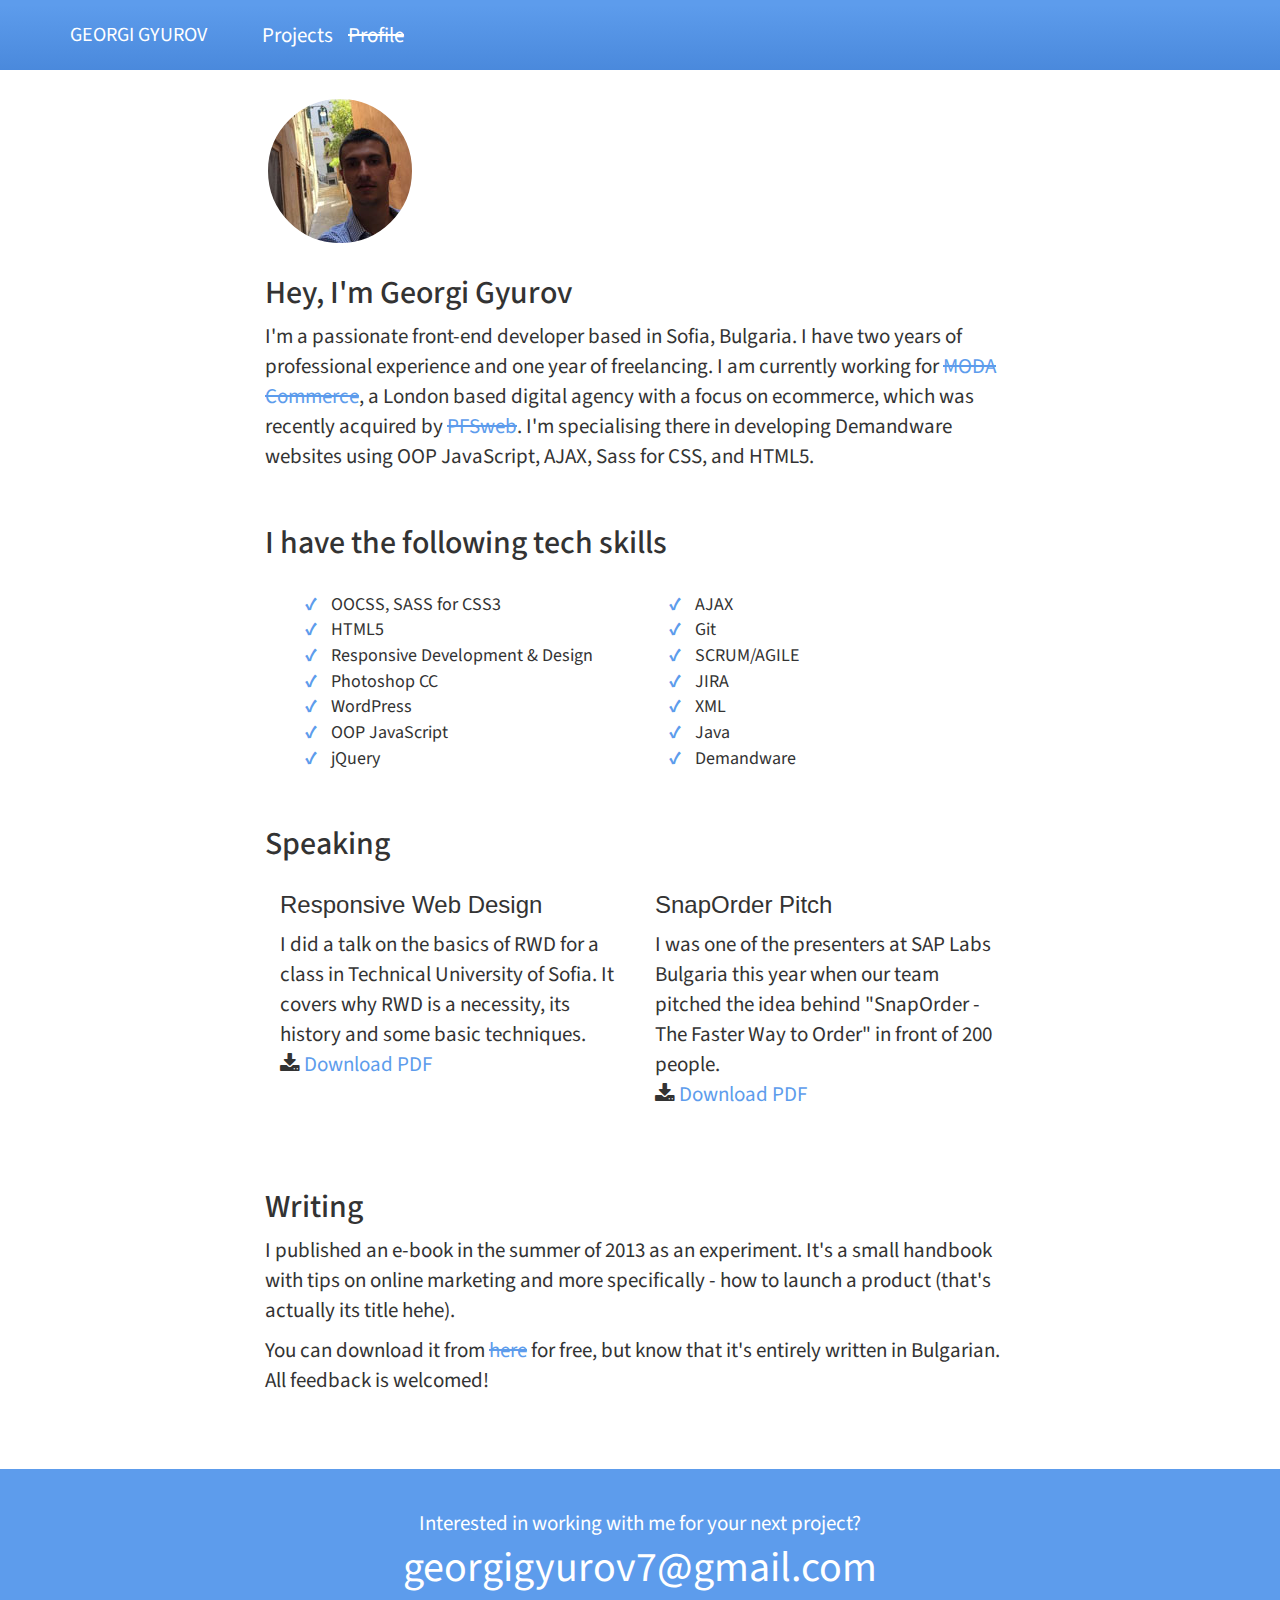
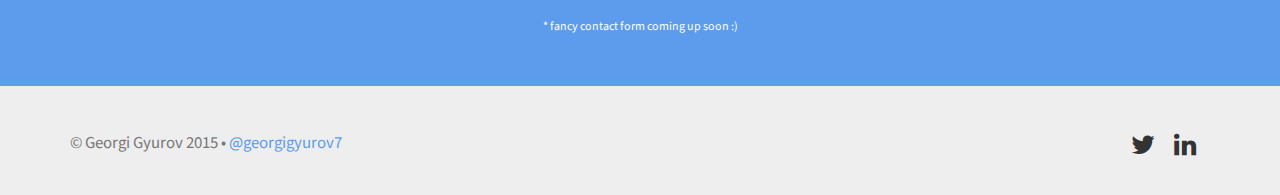
==== commit 9305534b: "Footer updated + contact section in about me" ====
--- a/about.html
+++ b/about.html
@@ -90,6 +90,7 @@
 
     <!-- Custom CSS -->
     <link href="css/font-awesome.min.css" rel="stylesheet" />
+    <link href="css/style.css" rel="stylesheet" />
     <link href='http://fonts.googleapis.com/css?family=Source+Sans+Pro:300' rel='stylesheet' />
 </head>
 
@@ -185,7 +186,8 @@
         </section>
 
         <div class="profile-contact">
-            	<p class="text-center">Interested in hiring me for your next project? <a href="mailto:georgigyurov7@gmail.com?subject=Let’s%20work%20together" alt="Work With Me"><button class="btn btn-default space-left"><span class="text-large">GET IN TOUCH</span></button></a></p>
+            	<p class="text-center">Interested in working with me for your next project? <br> <span class="text-large">georgigyurov7@gmail.com</span></p>
+                <p><span class="text-small">* fancy contact form coming up soon :)</span></p>
         </div>
     </section>
 
@@ -196,7 +198,7 @@
                     <p class="footer-copyright text-left">&copy; Georgi Gyurov 2015 • <a href="http://twitter.com/georgigyurov7" alt="Georgi Gyurov on Twitter">@georgigyurov7</a></p><br />
                 </div>
 				<div class="col-lg-6">
-                    <p class="footer-social text-right"><a href="http://twitter.com/georgigyurov7" alt="Georgi Gyurov on Twitter"><i class="fa fa-twitter twitter"></i></a> <a href="https://github.com/ggyurov" alt="GGyurov.EU on Facebook"><i class="fa fa-github facebook"></i></a>  <a href="http://www.linkedin.com/pub/georgi-gyurov/57/550/a01" alt="Georgi Gyurov on LinkedIN"><i class="fa fa-linkedin in"></i></a></p>
+                    <p class="footer-social text-right"><a href="http://twitter.com/georgigyurov7" title="georgigyurov7 @ Twitter" alt="Georgi Gyurov on Twitter"><i class="fa fa-twitter twitter"></i></a> <a href="http://www.linkedin.com/pub/georgi-gyurov/57/550/a01" title="Georgi Gyurov @ LinkedIN" alt="Georgi Gyurov on LinkedIN"><i class="fa fa-linkedin in"></i></a></p>
                 </div>
             </div> 
         </div>
--- a/css/style.css
+++ b/css/style.css
@@ -0,0 +1,529 @@
+@font-face{font-family:'FontAwesome';src:url('../fonts/fontawesome-webfont.eot?v=4.0.3');src:url('../fonts/fontawesome-webfont.eot?#iefix&v=4.0.3') format('embedded-opentype'),url('../fonts/fontawesome-webfont.woff?v=4.0.3') format('woff'),url('../fonts/fontawesome-webfont.ttf?v=4.0.3') format('truetype'),url('../fonts/fontawesome-webfont.svg?v=4.0.3#fontawesomeregular') format('svg');font-weight:normal;font-style:normal}
+
+/* COLOR PALETTE
+ * 
+ *  LIGHTER BLUE - #5D9CEC
+ *  DARKER BLUE - #4A89DC
+ *
+*/
+
+body {
+  width: 100%;
+  height: 100%;
+  font-family: 'Source Sans Pro', sans-serif;
+  font-size: 18px;
+  border-top: 5px solid #5D9CEC;
+}
+
+html {
+  width: 100%;
+  height: 100%;
+}
+
+::selection { color: #fff; background: #5D9CEC; }
+::-moz-selection { color: #fff; background: #5D9CEC; }
+
+.wrap {
+  min-height: 100%;
+  height: auto !important;
+  height: 100%;
+  margin: 0 auto;
+}
+
+/* INTRO SECTION HOME PAGE */
+
+.logo {
+  display: block;
+  margin: 0 auto;
+  /*padding: 0 0 0 0.7%;*/
+  width: 308px;
+  height: 185px;
+  font: 0/0 a;
+  text-shadow: none;
+  color: transparent;  
+}
+
+@media screen and (max-width: 480px){
+  .logo {
+    /*padding: 0 0 0 1.7%;*/
+  }
+}
+
+.navbar-brand,
+.nav>li a {
+  color: #fff;
+}
+
+.navbar-brand:hover,
+.navbar-nav .active, 
+.navbar-nav .active:hover,
+.nav>li a:hover {
+  color: #fff;
+  text-decoration: line-through;
+}
+
+/*linear bckg for header*/
+.navbar,
+.intro-section {
+  background-color: #428bca;
+  background-image: linear-gradient(#5D9CEC,#4A89DC);
+}
+
+.navbar {
+  min-height: 15px;
+  padding: 10px 0 15px;
+  border-radius: 0;
+}
+
+/*reset some bootstrap styles*/
+.navbar-header {
+  padding-left: 0;
+  padding-right: 45px;
+}
+
+.navbar-nav>li>a {
+  padding-top: 0;
+  padding-bottom: 0;
+  line-height: 30px;
+}
+
+.navbar-nav>li>a:first-child {
+  padding-left: 0;
+}
+
+.navbar-brand {
+  padding-top: 10px;
+}
+
+.navbar-nav .active {
+  padding-top: 0;
+}
+
+.collapse {
+  display: block;
+  border: 0;
+  max-height: 100%;
+  box-shadow: none;
+}
+
+.nav>li {
+  margin-top: 5px;
+  margin-bottom: 5px;
+  display: inline-block;
+}
+
+.intro-section  {
+  padding: 5% 0 5% 0;
+  width: 100%;
+  color: #fff;
+}
+
+.intro-title-1 {
+  text-transform: uppercase;
+  text-align: center;
+  font-size: 24px;
+  font-family: 'Source Sans Pro', sans-serif; 
+  font-weight: 600;
+}
+
+.intro-title-2 {
+  margin: 0 auto;
+  text-align: center;
+  font-size: 34px;
+  font-family: 'Source Sans Pro';
+  font-weight: 600;
+  line-height: 1.5em;
+}
+
+.intro-title-2 a {
+  text-decoration: none;
+  border-bottom: 1px dotted #a6a6a6;
+}
+
+.dash {
+  margin: 2% 0 2% 0;
+  background-color: #5D9CEC;
+  width: 30px;
+  height: 4px;
+}
+
+.line {
+  margin: 5% auto;
+  width: 80%;
+  background-color: #a6a6a6;
+}
+
+.projects {
+  padding: 0 0 1% 0;
+  font-family: 'Source Sans Pro', sans-serif; 
+  font-weight: 400;
+}
+
+.hire-me-btn {
+  margin: 0 0 5% 0;
+  padding: 1.5% 1.5% 1.5% 1.5%;
+  width: 100%;
+  height: 10%;
+  background-color: #428bca;
+  border-radius: 5px;
+  text-align: center;
+}
+
+.hire-me-btn:hover {
+  background-color: #286eab;
+}
+
+.hire-me-btn a {
+  color: #fff;
+  font-family: 'Source Sans Pro', sans-serif; 
+  font-size: 2.5rem;
+  font-weight: 600;
+}
+
+.hire-me-btn a:hover {
+  text-decoration: none;
+}
+
+@media screen and (max-width: 480px){
+  .intro-title-1 {
+    font-size: 20px;
+    text-align: center;
+  }
+  .intro-title-2 {
+    margin: 10% 0 10% 0;
+    font-size: 21px;
+  }
+}
+
+/* END INTRO SECTION HOME PAGE */
+
+/* HOMEPAGE PROJECTS BOXES */
+
+.feature-list{margin-left:0;padding:0;list-style:none;font-family: 'Source San Pro'}
+@media screen and (min-width: 720px){
+  .feature-list__item{float:left;width:33.333333333%}
+  .feature-list__item:nth-child(3n+1):last-child{width:100%}
+  .feature-list__item:nth-child(3n+1):nth-last-child(2),
+  .feature-list__item:nth-child(3n+1):nth-last-child(2)+.feature-list__item{width:50%}
+}
+.feature-list__link{position:relative;display:block;background-color:#f43059;padding-top:56.25%;margin-top:2px;border-radius:3px}
+@media screen and (min-width: 720px){
+  .feature-list__link{margin-left:2px}
+  .feature-list__item:nth-of-type(-n+3)>.feature-list__link{margin-top:0}
+  .feature-list__item:nth-of-type(3n+1)>.feature-list__link{margin-left:0}
+}
+.feature-list__title{font-size:32px;font-size:2rem;line-height:1;font-weight:600;text-align:center;position:absolute;
+  top:50%;right:0;left:0;margin-top:-24px;color:#fff;-webkit-transition:0.2s;-moz-transition:0.2s;transition:0.2s
+}
+.feature-list__link:hover .feature-list__title,
+.feature-list__link:focus .feature-list__title,
+.feature-list__link:active .feature-list__title{margin-top:-26px}
+.feature-list__sub{display:block;font-size:16px;font-size:1.5rem;line-height:2}
+.feature-list__sub{display:block;font-size:16px;font-size:1.5rem;line-height:2}
+
+/* END OF HOMEPAGE PROJECTS BOXES */
+
+/* ABOUT PAGE */
+
+.about-section {
+  margin: 5% 0 60px 0;
+  font-size: 30px;
+  font-family: 'Source Sans Pro', sans-serif;
+}
+
+.about-section p {
+  padding-top: 10px;
+  font-size: 21px;
+}
+
+.profile-picture {
+  position: relative;
+  margin: 0 30px 30px 0;
+  background: url('../img/profile-pic-2105.jpg') center;
+  width: 150px;
+  height: 150px;
+  border-radius: 100px;
+  border: 3px solid #fff;
+  overflow: hidden;
+}
+
+.profile {
+  padding: 2% 0 0 0;
+}
+
+.profile p {
+  font-size: 21px;
+}
+
+.profile h2 {
+  font-family: 'Source Sans Pro', sans-serif;
+}
+
+.profile-header {
+  display: block;
+  width: 100%;
+  height: 45%;
+}
+
+.icon-color {
+  color: #bd1f34;
+}
+
+.profile-contact {
+  margin-top: 5%;
+  padding: 3% 0 3% 0;
+  width: 100%;
+  background-color: #5D9CEC;
+  text-align: center;
+  color: #fff;
+}
+
+.index-hire-about {
+  margin-top: 5%;
+  width: 100%;
+  text-align: center;
+}
+
+@media screen and (max-width : 480px){
+    .profile-contact,
+    .index-hire-about {
+      margin: 10% 0 15% 0;
+    }
+}
+
+.blue-link {
+  text-decoration: line-through;
+  color: #5D9CEC;
+}
+
+.skills-set {
+  padding-top: 20px;
+  -webkit-columns: 2;
+     -moz-columns: 2;
+          columns: 2;
+}
+
+@media screen and (max-width: 480px) {
+  .skills-set {
+    -webkit-columns: 1;
+       -moz-columns: 1;
+            columns: 1;
+  }
+}
+
+.skills-set li {
+  list-style-type: none;
+}
+
+.skills-set-tick {
+  color: #5D9CEC;
+  padding-right: 10px;
+}
+
+
+/* END ABOUT PAGE */
+
+/* CONTACT PAGE */
+
+.contact-section{
+  margin: 0 0 5% 0;
+  min-height: 100%;
+  height: auto !important;
+  height: 100%;
+  text-align: left;
+  font-size: 18px;
+}
+.contact-section u {
+   text-decoration: none;
+   border-bottom: 1px dotted #aeaeae;
+}
+
+/* END CONTACT PAGE */
+
+.green {
+   color: green;
+}
+.services-section {
+   padding-top: 150px;
+   text-align: center;
+   background: #fff;
+}
+
+/* FOOTER */
+.footer-section {
+  min-height: 90px;
+  padding-top: 30px;
+  padding-bottom: 30px;
+  background-color: #eee;
+  font-size: 14px;
+}
+.footer-copyright {
+  margin-top: 15px;
+  display: inline;
+  float: left;
+  color: #777777;
+  font-size: 1.2em;
+}
+.footer-social {
+  margin: 2% 0 0 0;
+  float: right;
+  width: 50%;
+  font-size: 26px;
+}
+.footer-social i {
+  margin-right: 5%;
+}
+.footer-social a {
+  color: inherit;
+}
+.footer-social a:hover {
+  text-decoration: none;
+}
+@media screen and (max-width : 1024px){
+    .footer-social {
+      margin: -1% 0 0 0;
+    }
+}
+@media screen and (max-width : 480px){
+    .footer-social,
+    .footer-policy {
+      float: left;
+      text-align: left;
+    }
+    .footer-social {
+      margin: 10px 0 10px 0;
+    }
+}
+.twitter:hover {
+  color: #00aced;
+  transition: ease 0.5s;
+}
+.facebook:hover {
+  color: #3b5998;
+  transition: ease 0.5s;
+}
+.in:hover {
+  color: #0e76a8;
+  transition: ease 0.5s;
+}
+.plus:hover {
+  color: #d34836;
+  transition: ease 0.5s;
+}
+.fa-desktop {
+  font-size: 10em;
+}
+.hire-me-hp { /* Hire me Button on Homepage */
+  background-color: #5D9CEC;
+  color: #fff;
+}
+.or {
+  padding: 0 0 0 2%;
+}
+@media screen and (max-width : 480px){
+  .space-right { margin-right: 0; }
+    .or {
+      display: block;
+      padding: 3% 0 3% 0;
+  }
+}
+
+.space { margin: 0 0 6% 0;}
+.space-left { margin: 0 0 0 2%; }
+.space-right { margin: 0 2% 0 0; }
+.img { width: 100%; }
+.img:hover{
+  cursor: pointer;
+  opacity: 0.8;
+    -webkit-transition: all 300ms ease-out;   
+       -moz-transition: all 300ms ease-out;  
+         -o-transition: all 300ms ease-out;  
+        -ms-transition: all 300ms ease-out;  
+            transition: all 300ms ease-out;  
+}
+@media screen and (max-width : 480px){
+    .img {
+      max-height: 250px;
+    }
+}
+
+/* SHOWCASE PAGE */
+.header {
+  display: block;
+  margin-top: -5px;
+  -webkit-background-size: cover;
+     -moz-background-size: cover;
+       -o-background-size: cover;
+  background-size: cover;
+  width: 100%;
+  height: 100%;
+}
+.twoten {
+  background: url(../img/twoten-full-01.min.png) center top repeat fixed;
+}
+.fuji {
+  background: url(../img/Fuji-full.min.png) center top repeat fixed;
+}
+.ebook {
+  background: url(../img/ebook-landing.min.png) center top repeat fixed;
+}
+.cadeci {
+  background: url(../img/cadeci-full.min.jpg) center top repeat fixed;
+}
+@media screen and (max-width : 480px){
+    .header {
+        height: 50%;
+    }
+    .twoten {
+        background: url(../img/twoten-mobile.min.png) no-repeat top;
+    }
+    .fuji {
+        background: url(../img/Fuji-mobile.min.png) no-repeat top;
+    }
+    .ebook {
+       background: url(../img/ebook-mobile.min.png) no-repeat;
+    }
+    .cadeci {
+       background: url(../img/cadeci-mobile.min.png) no-repeat top;
+    }
+}
+.text-large {
+  font-size: 2em;
+  font-weight: normal;
+}
+.text-small {
+  font-size: 12px;
+  font-weight: normal;
+}
+.skills {
+  margin: 0;
+  padding: 0;
+  overflow: hidden;
+}
+.skills-item {
+  font-size: 18px; 
+  list-style-type: none;
+  word-break: break-word;
+  color: #fff;
+  background-color: #5D9CEC;
+  margin: .5em 0;
+  padding: .5em;
+    -webkit-transition:.5s ease;
+  transition:.5s ease
+}
+@media (min-width:48.75em){.skills-item{position:relative;-webkit-transition:.5s ease;transition:.5s ease}
+.skills-item.skillMagic{opacity:1;-webkit-transform:translate(50px,20px);-ms-transform:translate(50px,20px);transform:translate(50px,20px);-webkit-backface-visibility:hidden;-ms-backface-visibility:hidden;backface-visibility:hidden}}
+.skills-item.css{width:97%}
+.skills-item.html{width:98%}
+.skills-item.js{width:55%}
+.skills-item.php{width:35%}
+.skills-item.sql{width:50%}
+.skills-item.xml{width:70%}
+.skills-item.java{width:45%}
+.skills-item.responsive{width:90%}
+.skills-item.wp{width:90%}
+.skills-item.c5{width:89%}
+.skills-item.github{width:60%}
+.skills-item.adobe{width:87%}
+.skills-item.mobile{width:91%}
+.skills-item.android{width:50%;}